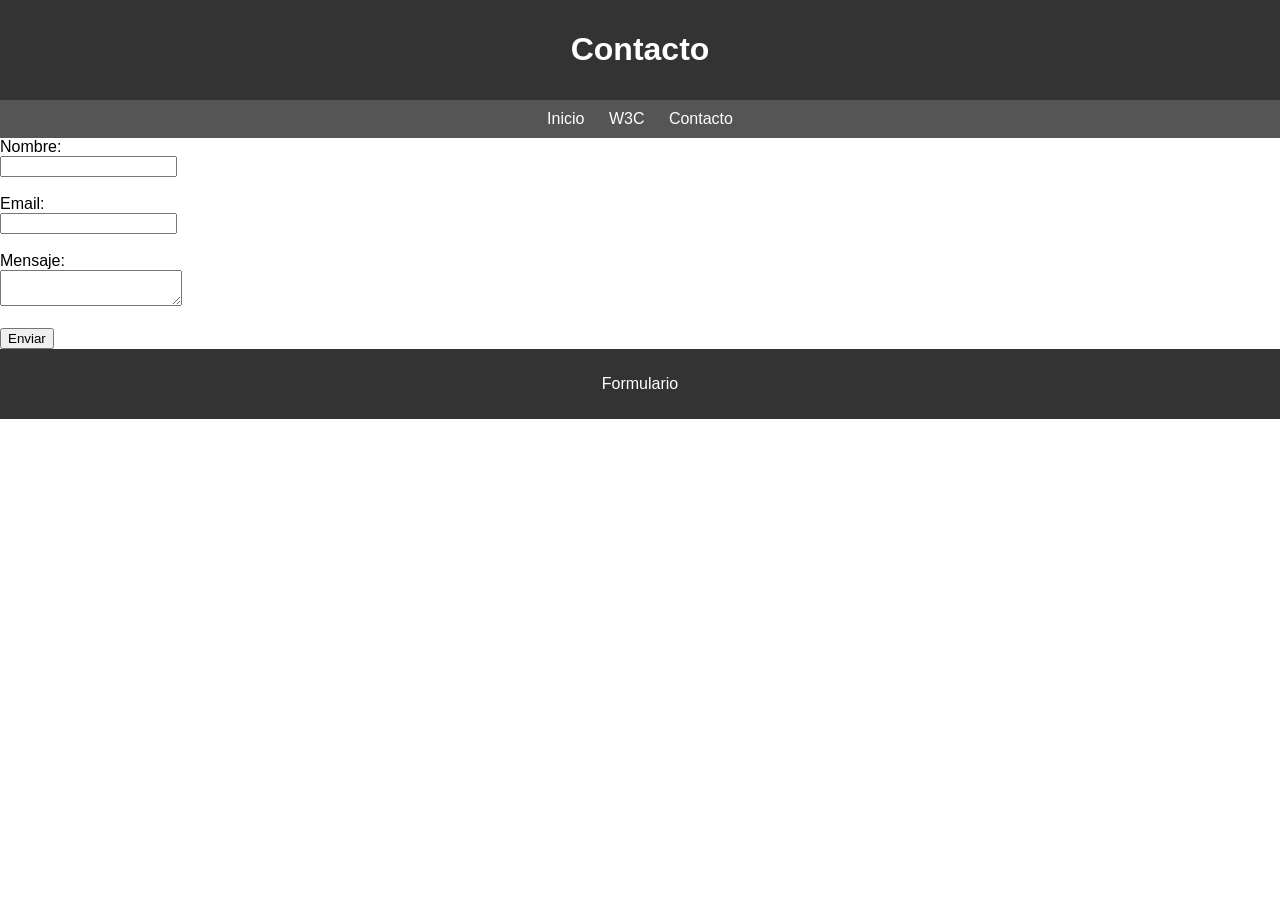
==== contact.html @ a849613c "Add files via upload" ====
<!DOCTYPE html>
<html lang="es">
<head>
    <meta charset="UTF-8">
    <title>Contacto</title>
    <link rel="stylesheet" href="styles.css">
</head>
<body>

<header>
    <h1>Contacto</h1>
</header>

<nav>
    <a href="index.html">Inicio</a>
    <a href="webstandards.html">W3C</a>
    <a href="contact.html">Contacto</a>
</nav>

<section>
    <form>
        <label>Nombre:</label><br>
        <input type="text" id="nombre"><br><br>

        <label>Email:</label><br>
        <input type="email" id="email"><br><br>

        <label>Mensaje:</label><br>
        <textarea id="mensaje"></textarea><br><br>

        <button type="button" onclick="enviar()">Enviar</button>
    </form>
</section>

<footer>
    <p>Formulario</p>
</footer>

<script src="script.js"></script>
</body>
</html>
---- styles.css ----
body {
    font-family: Arial;
    margin: 0;
}

header, footer {
    background: #333;
    color: white;
    text-align: center;
    padding: 10px;
}

nav {
    background: #555;
    text-align: center;
    padding: 10px;
}

nav a {
    color: white;
    margin: 10px;
    text-decoration: none;
}

/* SECCIÓN ALUMNOS */
.alumnos {
    display: flex;
    justify-content: space-between; /* izquierda, centro, derecha */
    padding: 40px;
}

.nombre {
    background: #ddd;
    padding: 15px;
    border-radius: 10px;
    cursor: pointer;
    width: 100px;
    text-align: center;
    transition: 0.3s;
}

.nombre:hover {
    background: #bbb;
}

/* INFO */
#info {
    text-align: center;
    margin-top: 20px;
    font-size: 18px;
}
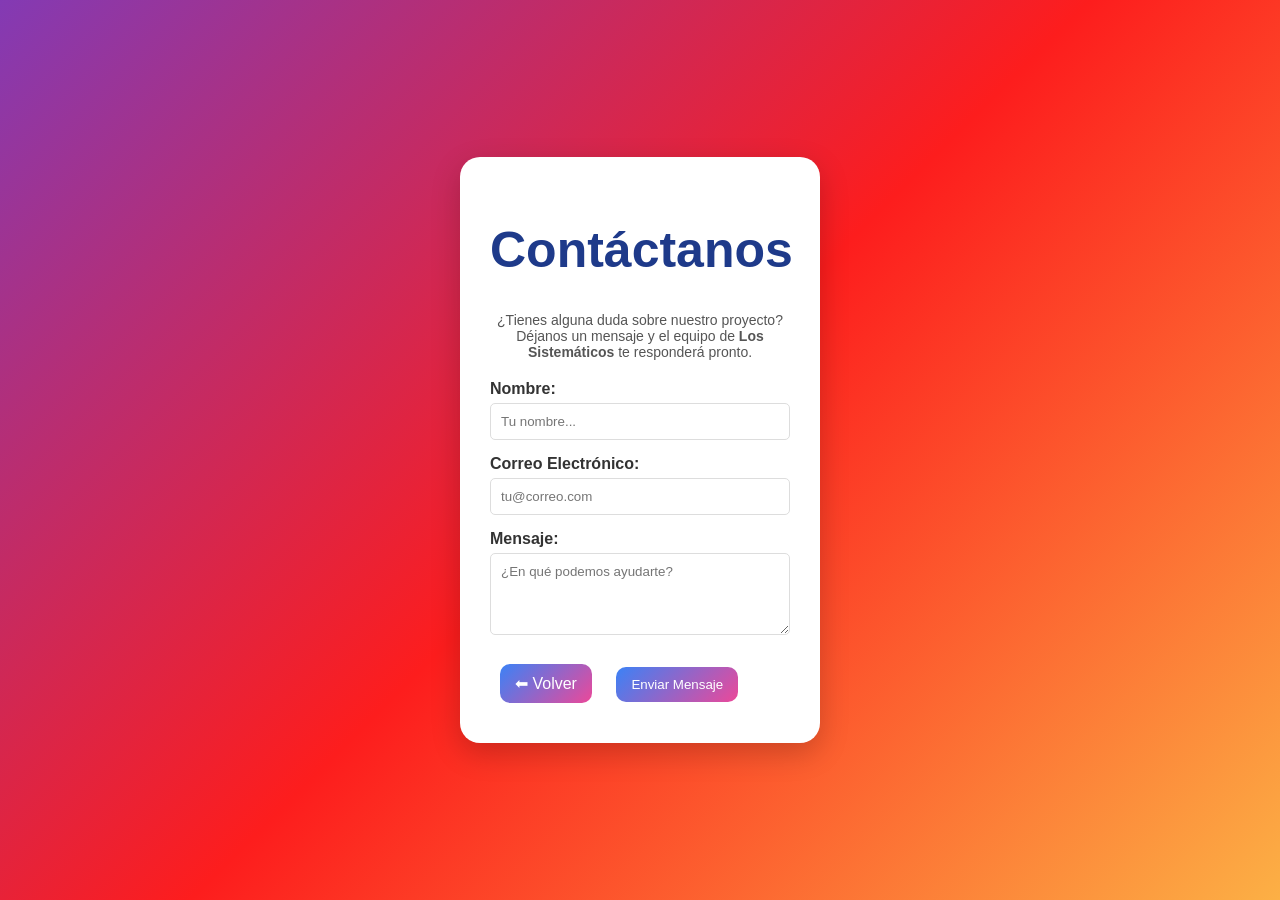
==== commit 156a5da8: "Add: actualización de contact.html" ====
--- a/contact.html
+++ b/contact.html
@@ -2,39 +2,37 @@
 <html lang="es">
 <head>
     <meta charset="UTF-8">
-    <title>Contacto</title>
+    <title>Contacto - Los Sistemáticos</title>
     <link rel="stylesheet" href="styles.css">
 </head>
-<body>
+<body class="perfil-body">
 
-<header>
-    <h1>Contacto</h1>
-</header>
+<div class="perfil-card">
+    <h1>Contáctanos</h1>
+    <p class="bio">¿Tienes alguna duda sobre nuestro proyecto? Déjanos un mensaje y el equipo de <strong>Los Sistemáticos</strong> te responderá pronto.</p>
 
-<nav>
-    <a href="index.html">Inicio</a>
-    <a href="webstandards.html">W3C</a>
-    <a href="contact.html">Contacto</a>
-</nav>
+    <form action="#" class="formulario-contacto">
+        <div class="campo">
+            <label for="nombre">Nombre:</label>
+            <input type="text" id="nombre" name="nombre" placeholder="Tu nombre..." required>
+        </div>
 
-<section>
-    <form>
-        <label>Nombre:</label><br>
-        <input type="text" id="nombre"><br><br>
+        <div class="campo">
+            <label for="email">Correo Electrónico:</label>
+            <input type="email" id="email" name="email" placeholder="tu@correo.com" required>
+        </div>
 
-        <label>Email:</label><br>
-        <input type="email" id="email"><br><br>
+        <div class="campo">
+            <label for="mensaje">Mensaje:</label>
+            <textarea id="mensaje" name="mensaje" rows="4" placeholder="¿En qué podemos ayudarte?" required></textarea>
+        </div>
 
-        <label>Mensaje:</label><br>
-        <textarea id="mensaje"></textarea><br><br>
-
-        <button type="button" onclick="enviar()">Enviar</button>
+        <div class="botones">
+            <a href="index.html" class="btn">⬅ Volver</a>
+            <button type="submit" class="btn" onclick="enviar()">Enviar Mensaje</button>
+        </div>
     </form>
-</section>
-
-<footer>
-    <p>Formulario</p>
-</footer>
+</div>
 
 <script src="script.js"></script>
 </body>
--- a/styles.css
+++ b/styles.css
@@ -1,51 +1,165 @@
 body {
-    font-family: Arial;
+    font-family: Arial, sans-serif;
     margin: 0;
+    background: linear-gradient(to right, #fbc2eb, #a6c1ee);
+    text-align: center;
 }
 
-header, footer {
-    background: #333;
-    color: white;
-    text-align: center;
-    padding: 10px;
+header {
+    padding: 30px;
+}
+
+h1 {
+    font-size: 50px;
+    color: #1e3a8a;
+}
+
+.descripcion {
+    max-width: 800px;
+    margin: auto;
+    font-size: 18px;
+    color: #333;
 }
 
 nav {
-    background: #555;
-    text-align: center;
-    padding: 10px;
+    margin: 20px;
 }
 
 nav a {
-    color: white;
     margin: 10px;
     text-decoration: none;
+    color: #1e3a8a;
+    font-weight: bold;
+    font-size: 18px;
 }
 
-/* SECCIÓN ALUMNOS */
-.alumnos {
-    display: flex;
-    justify-content: space-between; /* izquierda, centro, derecha */
-    padding: 40px;
+h2 {
+    font-size: 35px;
+    margin-top: 40px;
 }
 
-.nombre {
-    background: #ddd;
-    padding: 15px;
+.contenedor {
+    display: flex;
+    justify-content: center;
+    gap: 20px;
+    margin-top: 30px;
+}
+
+.card {
+    background: linear-gradient(135deg, #3b82f6, #ec4899);
+    color: white;
+    padding: 20px 30px;
+    border-radius: 15px;
+    text-decoration: none;
+    font-size: 20px;
+    font-weight: bold;
+    transition: transform 0.3s;
+}
+
+.card:hover {
+    transform: scale(1.1);
+}
+
+footer {
+    margin-top: 50px;
+    padding: 20px;
+}
+ 
+.perfil-body {
+    margin: 0;
+    height: 100vh;
+    display: flex;
+    justify-content: center;
+    align-items: center;
+    background: linear-gradient(135deg, #833ab4, #fd1d1d, #fcb045);
+    font-family: Arial, sans-serif;
+}
+ 
+.perfil-card {
+    background: white;
+    padding: 30px;
+    border-radius: 20px;
+    text-align: center;
+    width: 300px;
+    box-shadow: 0 10px 30px rgba(0,0,0,0.2);
+    animation: aparecer 1s ease;
+}
+ 
+@keyframes aparecer {
+    from {
+        opacity: 0;
+        transform: translateY(30px);
+    }
+    to {
+        opacity: 1;
+        transform: translateY(0);
+    }
+}
+ 
+.perfil-img {
+    width: 120px;
+    height: 120px;
+    border-radius: 50%;
+    object-fit: cover;
+    border: 4px solid #ec4899;
+}
+ 
+.bio {
+    font-size: 14px;
+    color: #555;
+}
+ 
+.hobbies span {
+    display: inline-block;
+    background: #f3f3f3;
+    margin: 5px;
+    padding: 5px 10px;
     border-radius: 10px;
+}
+ 
+.btn {
+    display: inline-block;
+    margin: 10px;
+    padding: 10px 15px;
+    border-radius: 10px;
+    background: linear-gradient(135deg, #3b82f6, #ec4899);
+    color: white;
+    text-decoration: none;
+    border: none;
     cursor: pointer;
-    width: 100px;
-    text-align: center;
     transition: 0.3s;
 }
 
-.nombre:hover {
-    background: #bbb;
+.btn:hover {
+    transform: scale(1.1);
+} 
+.formulario-contacto {
+    text-align: left;   
+    margin-top: 20px;
 }
 
-/* INFO */
-#info {
-    text-align: center;
-    margin-top: 20px;
-    font-size: 18px;
+.campo {
+    margin-bottom: 15px;
+}
+
+.campo label {
+    display: block;
+    margin-bottom: 5px;
+    font-weight: bold;
+    color: #333;
+}
+
+.campo input, .campo textarea {
+    width: 100%;
+    padding: 10px;
+    border: 1px solid #ddd;
+    border-radius: 5px;
+    box-sizing: border-box; 
+    font-family: Arial, sans-serif;
+}
+
+.campo input:focus, .campo textarea:focus {
+    border-color: #555;
+    outline: none;
+    background-color: #f9f9f9;
 }
